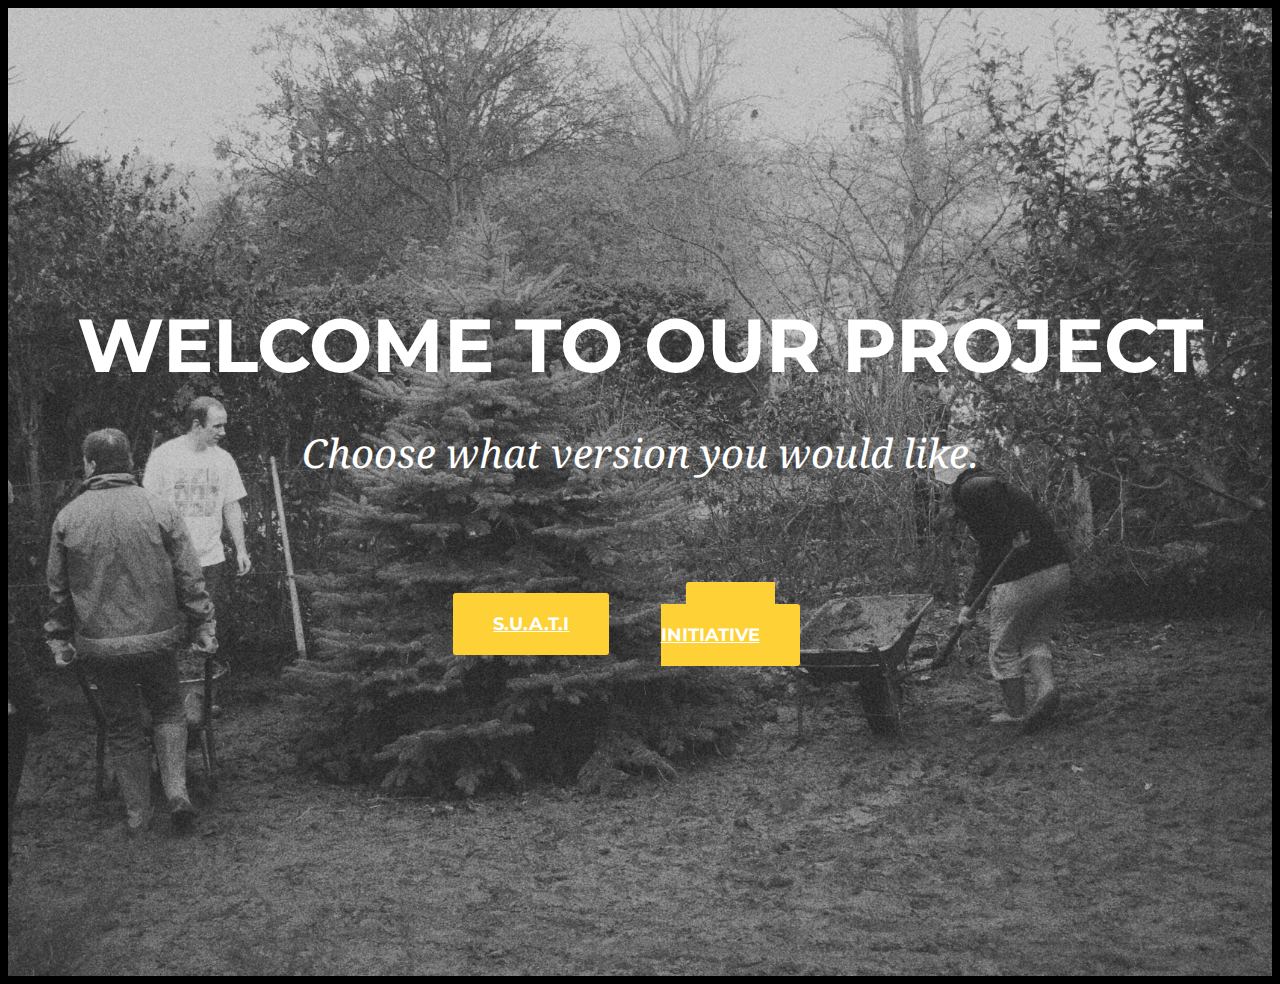
==== unika-html copy 4/splash/buttons.html @ d2362b7f "Add files via upload" ====
<!doctype html>
<html lang="en">

  <head>

    <meta charset="utf-8">
    <meta name="viewport" content="width=device-width, initial-scale=1, shrink-to-fit=no">
    <meta name="description" content="">
    <meta name="author" content="">

    <title>Splash page</title>

    <!-- Bootstrap core CSS -->
    <link href="vendor/bootstrap/css/bootstrap.min.css" rel="stylesheet">

    <!-- Custom fonts for this template -->
    <link href="vendor/font-awesome/css/font-awesome.min.css" rel="stylesheet" type="text/css">
    <link href="https://fonts.googleapis.com/css?family=Montserrat:400,700" rel="stylesheet" type="text/css">
    <link href='https://fonts.googleapis.com/css?family=Kaushan+Script' rel='stylesheet' type='text/css'>
    <link href='https://fonts.googleapis.com/css?family=Droid+Serif:400,700,400italic,700italic' rel='stylesheet' type='text/css'>
    <link href='https://fonts.googleapis.com/css?family=Roboto+Slab:400,100,300,700' rel='stylesheet' type='text/css'>

    <!-- Custom styles for this template -->
    <link href="css/agency.min.css" rel="stylesheet">
    <link href="css/new.css" rel="stylesheet">
  </head>
<!-- Header -->
<body>
  <header class="masthead">
    <div class="container">
      <div class="intro-text">
        <div class="intro-heading">Welcome To Our Project</div>
        <div class="intro-lead-in">Choose what version you would like.</div>
        <table>
           <tr>
              <th><a href="../unika-html/index.html" class="btn btn-xl">S.U.A.T.I</a></th>
              <th></th>
              <th></th>
              <th></th>
              <th></th>
              <th></th>
              <th ><a href="https://cheunj19.github.io/Take2/" class="btn btn-xl" id="space">Take Initiative</a></th>
           </tr>
        </table>
      </div>
    </div>
  </header>
</body>
---- unika-html copy 4/splash/css/agency.min.css ----
/*!
 * Start Bootstrap - Agency v4.0.0-alpha (http://startbootstrap.com/template-overviews/agency)
 * Copyright 2013-2017 Start Bootstrap
 * Licensed under MIT (https://github.com/BlackrockDigital/startbootstrap-agency/blob/master/LICENSE)
 */body{overflow-x:hidden;font-family:'Roboto Slab','Helvetica Neue',Helvetica,Arial,sans-serif}p{line-height:1.75}a{color:#fed136}a.active,a:active,a:focus,a:hover{color:#fec503}h1,h2,h3,h4,h5,h6{font-weight:700;font-family:Montserrat,'Helvetica Neue',Helvetica,Arial,sans-serif;text-transform:uppercase}section{padding:100px 0}section h2.section-heading{font-size:40px;margin-top:0;margin-bottom:15px}section h3.section-subheading{font-size:16px;font-weight:400;font-style:italic;margin-bottom:75px;text-transform:none;font-family:'Droid Serif','Helvetica Neue',Helvetica,Arial,sans-serif}@media (min-width:768px){section{padding:150px 0}}::-moz-selection{background:#fed136;text-shadow:none}::selection{background:#fed136;text-shadow:none}img::selection{background:0 0}img::-moz-selection{background:0 0}body{-webkit-tap-highlight-color:#fed136}#mainNav{background-color:#222}#mainNav .navbar-toggler{font-size:12px;right:0;padding:13px;text-transform:uppercase;color:#fff;border:0;background-color:#fed136;font-family:Montserrat,'Helvetica Neue',Helvetica,Arial,sans-serif;text-transform:uppercase}#mainNav .navbar-brand{color:#fed136;font-family:'Kaushan Script','Helvetica Neue',Helvetica,Arial,cursive}#mainNav .navbar-brand.active,#mainNav .navbar-brand:active,#mainNav .navbar-brand:focus,#mainNav .navbar-brand:hover{color:#fec503}#mainNav .navbar-nav .nav-item .nav-link{font-size:90%;font-weight:400;padding:.75em 0;letter-spacing:1px;color:#fff;font-family:Montserrat,'Helvetica Neue',Helvetica,Arial,sans-serif;text-transform:uppercase}#mainNav .navbar-nav .nav-item .nav-link.active,#mainNav .navbar-nav .nav-item .nav-link:hover{color:#fed136}@media (min-width:992px){#mainNav{padding-top:25px;padding-bottom:25px;-webkit-transition:padding-top .3s,padding-bottom .3s;-moz-transition:padding-top .3s,padding-bottom .3s;transition:padding-top .3s,padding-bottom .3s;border:none;background-color:transparent}#mainNav .navbar-brand{font-size:1.75em;-webkit-transition:all .3s;-moz-transition:all .3s;transition:all .3s}#mainNav .navbar-nav .nav-item .nav-link{padding:1.1em 1em!important}#mainNav.navbar-shrink{padding-top:0;padding-bottom:0;background-color:#222}#mainNav.navbar-shrink .navbar-brand{font-size:1.25em;padding:12px 0}}header.masthead{text-align:center;color:#fff;background-image:url(../img/header-bg.jpg);background-repeat:no-repeat;background-attachment:scroll;background-position:center center;-webkit-background-size:cover;-moz-background-size:cover;-o-background-size:cover;background-size:cover}header.masthead .intro-text{padding-top:150px;padding-bottom:100px}header.masthead .intro-text .intro-lead-in{font-size:22px;font-style:italic;line-height:22px;margin-bottom:25px;font-family:'Droid Serif','Helvetica Neue',Helvetica,Arial,sans-serif}header.masthead .intro-text .intro-heading{font-size:50px;font-weight:700;line-height:50px;margin-bottom:25px;font-family:Montserrat,'Helvetica Neue',Helvetica,Arial,sans-serif;text-transform:uppercase}@media (min-width:768px){header.masthead .intro-text{padding-top:300px;padding-bottom:200px}header.masthead .intro-text .intro-lead-in{font-size:40px;font-style:italic;line-height:40px;margin-bottom:25px;font-family:'Droid Serif','Helvetica Neue',Helvetica,Arial,sans-serif}header.masthead .intro-text .intro-heading{font-size:75px;font-weight:700;line-height:75px;margin-bottom:50px;font-family:Montserrat,'Helvetica Neue',Helvetica,Arial,sans-serif;text-transform:uppercase}}.service-heading{margin:15px 0;text-transform:none}#portfolio .portfolio-item{right:0;margin:0 0 15px}#portfolio .portfolio-item .portfolio-link{position:relative;display:block;max-width:400px;margin:0 auto;cursor:pointer}#portfolio .portfolio-item .portfolio-link .portfolio-hover{position:absolute;width:100%;height:100%;-webkit-transition:all ease .5s;-moz-transition:all ease .5s;transition:all ease .5s;opacity:0;background:rgba(254,209,54,.9)}#portfolio .portfolio-item .portfolio-link .portfolio-hover:hover{opacity:1}#portfolio .portfolio-item .portfolio-link .portfolio-hover .portfolio-hover-content{font-size:20px;position:absolute;top:50%;width:100%;height:20px;margin-top:-12px;text-align:center;color:#fff}#portfolio .portfolio-item .portfolio-link .portfolio-hover .portfolio-hover-content i{margin-top:-12px}#portfolio .portfolio-item .portfolio-link .portfolio-hover .portfolio-hover-content h3,#portfolio .portfolio-item .portfolio-link .portfolio-hover .portfolio-hover-content h4{margin:0}#portfolio .portfolio-item .portfolio-caption{max-width:400px;margin:0 auto;padding:25px;text-align:center;background-color:#fff}#portfolio .portfolio-item .portfolio-caption h4{margin:0;text-transform:none}#portfolio .portfolio-item .portfolio-caption p{font-size:16px;font-style:italic;margin:0;font-family:'Droid Serif','Helvetica Neue',Helvetica,Arial,sans-serif}#portfolio *{z-index:2}@media (min-width:767px){#portfolio .portfolio-item{margin:0 0 30px}}.portfolio-modal .modal-dialog{max-width:none;height:100%;margin:0}.portfolio-modal .modal-content{min-height:100%;padding:100px 0;text-align:center;border:none;border-radius:0;background-clip:border-box;-webkit-box-shadow:none;box-shadow:none}.portfolio-modal .modal-content h2{font-size:3em;margin-bottom:15px}.portfolio-modal .modal-content p{margin-bottom:30px}.portfolio-modal .modal-content p.item-intro{font-size:16px;font-style:italic;margin:20px 0 30px;font-family:'Droid Serif','Helvetica Neue',Helvetica,Arial,sans-serif}.portfolio-modal .modal-content ul.list-inline{margin-top:0;margin-bottom:30px}.portfolio-modal .modal-content img{margin-bottom:30px}.portfolio-modal .modal-content button{cursor:pointer}.portfolio-modal .close-modal{position:absolute;top:25px;right:25px;width:75px;height:75px;cursor:pointer;background-color:transparent}.portfolio-modal .close-modal:hover{opacity:.3}.portfolio-modal .close-modal .lr{z-index:1051;width:1px;height:75px;margin-left:35px;-webkit-transform:rotate(45deg);-ms-transform:rotate(45deg);transform:rotate(45deg);background-color:#222}.portfolio-modal .close-modal .lr .rl{z-index:1052;width:1px;height:75px;-webkit-transform:rotate(90deg);-ms-transform:rotate(90deg);transform:rotate(90deg);background-color:#222}.portfolio-modal .modal-backdrop{display:none;opacity:0}.timeline{position:relative;padding:0;list-style:none}.timeline:before{position:absolute;top:0;bottom:0;left:40px;width:2px;margin-left:-1.5px;content:'';background-color:#f1f1f1}.timeline>li{position:relative;min-height:50px;margin-bottom:50px}.timeline>li:after,.timeline>li:before{display:table;content:' '}.timeline>li:after{clear:both}.timeline>li .timeline-panel{position:relative;float:right;width:100%;padding:0 20px 0 100px;text-align:left}.timeline>li .timeline-panel:before{right:auto;left:-15px;border-right-width:15px;border-left-width:0}.timeline>li .timeline-panel:after{right:auto;left:-14px;border-right-width:14px;border-left-width:0}.timeline>li .timeline-image{position:absolute;z-index:100;left:0;width:80px;height:80px;margin-left:0;text-align:center;color:#fff;border:7px solid #f1f1f1;border-radius:100%;background-color:#fed136}.timeline>li .timeline-image h4{font-size:10px;line-height:14px;margin-top:12px}.timeline>li.timeline-inverted>.timeline-panel{float:right;padding:0 20px 0 100px;text-align:left}.timeline>li.timeline-inverted>.timeline-panel:before{right:auto;left:-15px;border-right-width:15px;border-left-width:0}.timeline>li.timeline-inverted>.timeline-panel:after{right:auto;left:-14px;border-right-width:14px;border-left-width:0}.timeline>li:last-child{margin-bottom:0}.timeline .timeline-heading h4{margin-top:0;color:inherit}.timeline .timeline-heading h4.subheading{text-transform:none}.timeline .timeline-body>p,.timeline .timeline-body>ul{margin-bottom:0}@media (min-width:768px){.timeline:before{left:50%}.timeline>li{min-height:100px;margin-bottom:100px}.timeline>li .timeline-panel{float:left;width:41%;padding:0 20px 20px 30px;text-align:right}.timeline>li .timeline-image{left:50%;width:100px;height:100px;margin-left:-50px}.timeline>li .timeline-image h4{font-size:13px;line-height:18px;margin-top:16px}.timeline>li.timeline-inverted>.timeline-panel{float:right;padding:0 30px 20px 20px;text-align:left}}@media (min-width:992px){.timeline>li{min-height:150px}.timeline>li .timeline-panel{padding:0 20px 20px}.timeline>li .timeline-image{width:150px;height:150px;margin-left:-75px}.timeline>li .timeline-image h4{font-size:18px;line-height:26px;margin-top:30px}.timeline>li.timeline-inverted>.timeline-panel{padding:0 20px 20px}}@media (min-width:1200px){.timeline>li{min-height:170px}.timeline>li .timeline-panel{padding:0 20px 20px 100px}.timeline>li .timeline-image{width:170px;height:170px;margin-left:-85px}.timeline>li .timeline-image h4{margin-top:40px}.timeline>li.timeline-inverted>.timeline-panel{padding:0 100px 20px 20px}}.team-member{margin-bottom:50px;text-align:center}.team-member img{width:225px;height:225px;border:7px solid #fff}.team-member h4{margin-top:25px;margin-bottom:0;text-transform:none}.team-member p{margin-top:0}section#contact{background-color:#222;background-image:url(../img/map-image.png);background-repeat:no-repeat;background-position:center}section#contact .section-heading{color:#fff}section#contact .form-group{margin-bottom:25px}section#contact .form-group input,section#contact .form-group textarea{padding:20px}section#contact .form-group input.form-control{height:auto}section#contact .form-group textarea.form-control{height:236px}section#contact .form-control:focus{border-color:#fed136;box-shadow:none}section#contact ::-webkit-input-placeholder{font-weight:700;color:#eee;font-family:Montserrat,'Helvetica Neue',Helvetica,Arial,sans-serif;text-transform:uppercase}section#contact :-moz-placeholder{font-weight:700;color:#eee;font-family:Montserrat,'Helvetica Neue',Helvetica,Arial,sans-serif;text-transform:uppercase}section#contact ::-moz-placeholder{font-weight:700;color:#eee;font-family:Montserrat,'Helvetica Neue',Helvetica,Arial,sans-serif;text-transform:uppercase}section#contact :-ms-input-placeholder{font-weight:700;color:#eee;font-family:Montserrat,'Helvetica Neue',Helvetica,Arial,sans-serif;text-transform:uppercase}section#contact .text-danger{color:#e74c3c}footer{padding:25px 0;text-align:center}footer span.copyright{font-size:90%;line-height:40px;text-transform:none;font-family:Montserrat,'Helvetica Neue',Helvetica,Arial,sans-serif;text-transform:uppercase}footer ul.quicklinks{font-size:90%;line-height:40px;margin-bottom:0;text-transform:none;font-family:Montserrat,'Helvetica Neue',Helvetica,Arial,sans-serif;text-transform:uppercase}ul.social-buttons{margin-bottom:0}ul.social-buttons li a{font-size:20px;line-height:40px;display:block;width:40px;height:40px;-webkit-transition:all .3s;-moz-transition:all .3s;transition:all .3s;color:#fff;border-radius:100%;outline:0;background-color:#222}ul.social-buttons li a:active,ul.social-buttons li a:focus,ul.social-buttons li a:hover{background-color:#fed136}.text-primary{color:#fed136!important}.btn-primary{font-weight:700;color:#fff;border-color:#fed136;background-color:#fed136;font-family:Montserrat,'Helvetica Neue',Helvetica,Arial,sans-serif;text-transform:uppercase}.btn-primary.focus,.btn-primary:focus{color:#fff;border-color:#b48b01;background-color:#fec503}.btn-primary:hover{color:#fff;border-color:#f6bf01;background-color:#fec503}.btn-primary.active,.btn-primary:active,.open>.btn-primary.dropdown-toggle{color:#fff;border-color:#f6bf01;background-color:#fec503}.btn-primary.active.focus,.btn-primary.active:focus,.btn-primary.active:hover,.btn-primary:active.focus,.btn-primary:active:focus,.btn-primary:active:hover,.open>.btn-primary.dropdown-toggle.focus,.open>.btn-primary.dropdown-toggle:focus,.open>.btn-primary.dropdown-toggle:hover{color:#fff;border-color:#b48b01;background-color:#dcab01}.btn-primary.active,.btn-primary:active,.open>.btn-primary.dropdown-toggle{background-image:none}.btn-primary.disabled.focus,.btn-primary.disabled:focus,.btn-primary.disabled:hover,.btn-primary[disabled].focus,.btn-primary[disabled]:focus,.btn-primary[disabled]:hover,fieldset[disabled] .btn-primary.focus,fieldset[disabled] .btn-primary:focus,fieldset[disabled] .btn-primary:hover{border-color:#fed136;background-color:#fed136}.btn-primary .badge{color:#fed136;background-color:#fff}.btn-xl{font-size:18px;font-weight:700;padding:20px 40px;border-radius:3px;color:#fff;border-color:#fed136;background-color:#fed136;font-family:Montserrat,'Helvetica Neue',Helvetica,Arial,sans-serif;text-transform:uppercase}.btn-xl.focus,.btn-xl:focus{color:#fff;border-color:#b48b01;background-color:#fec503}.btn-xl:hover{color:#fff;border-color:#f6bf01;background-color:#fec503}.btn-xl.active,.btn-xl:active,.open>.btn-xl.dropdown-toggle{color:#fff;border-color:#f6bf01;background-color:#fec503}.btn-xl.active.focus,.btn-xl.active:focus,.btn-xl.active:hover,.btn-xl:active.focus,.btn-xl:active:focus,.btn-xl:active:hover,.open>.btn-xl.dropdown-toggle.focus,.open>.btn-xl.dropdown-toggle:focus,.open>.btn-xl.dropdown-toggle:hover{color:#fff;border-color:#b48b01;background-color:#dcab01}.btn-xl.active,.btn-xl:active,.open>.btn-xl.dropdown-toggle{background-image:none}.btn-xl.disabled.focus,.btn-xl.disabled:focus,.btn-xl.disabled:hover,.btn-xl[disabled].focus,.btn-xl[disabled]:focus,.btn-xl[disabled]:hover,fieldset[disabled] .btn-xl.focus,fieldset[disabled] .btn-xl:focus,fieldset[disabled] .btn-xl:hover{border-color:#fed136;background-color:#fed136}.btn-xl .badge{color:#fed136;background-color:#fff}
---- unika-html copy 4/splash/css/new.css ----
table{
   margin:10% 35%;
 }
 body{
   background-color: black;
 }
#space{
  padding-left:%;
}
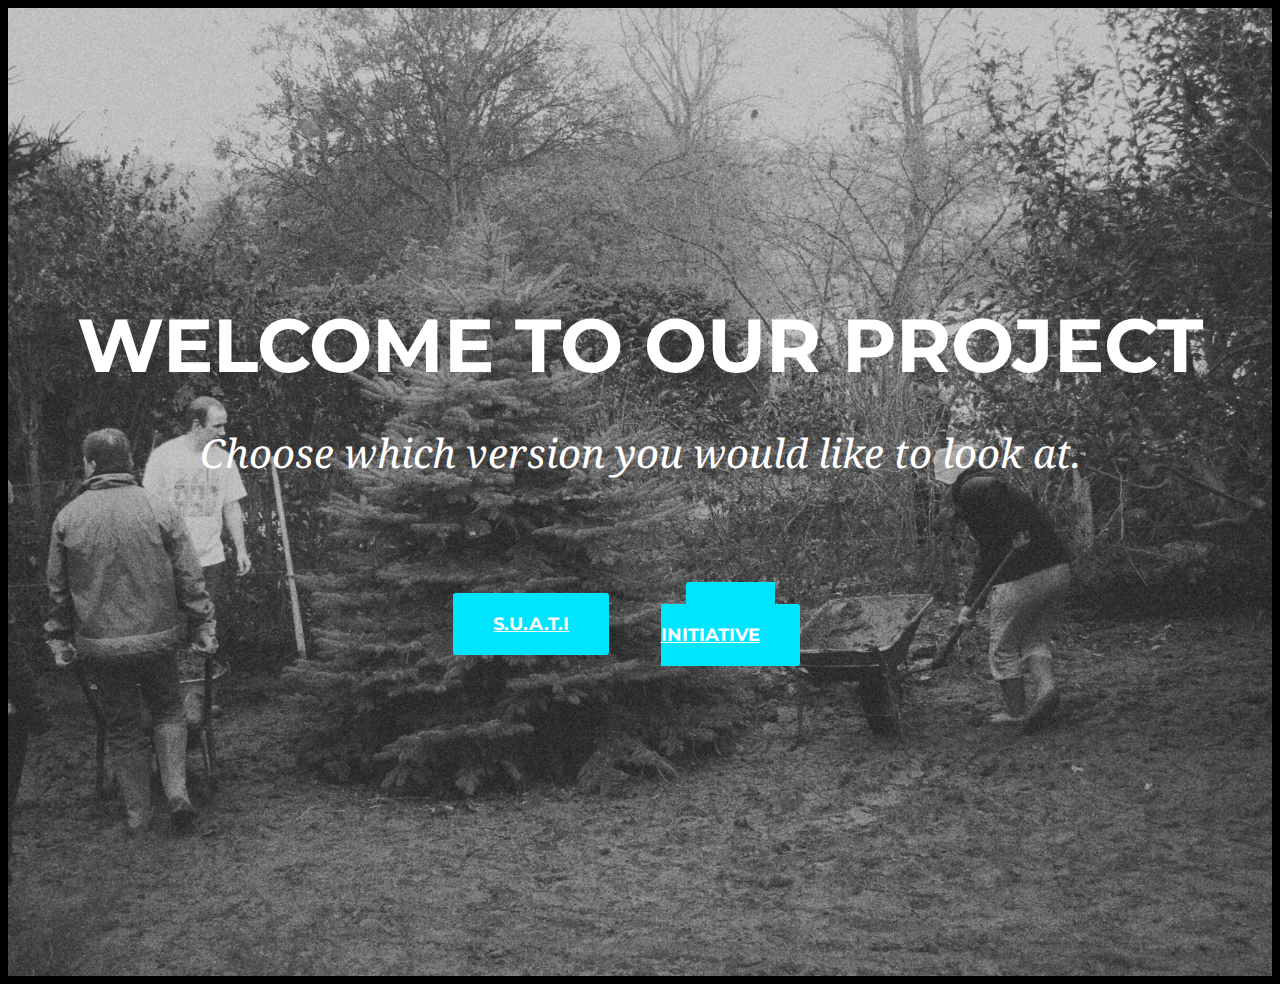
==== commit a9f16b86: "Update buttons.html" ====
--- a/unika-html copy 4/splash/buttons.html
+++ b/unika-html copy 4/splash/buttons.html
@@ -30,7 +30,7 @@
     <div class="container">
       <div class="intro-text">
         <div class="intro-heading">Welcome To Our Project</div>
-        <div class="intro-lead-in">Choose what version you would like.</div>
+        <div class="intro-lead-in">Choose which version you would like to look at.</div>
         <table>
            <tr>
               <th><a href="../unika-html/index.html" class="btn btn-xl">S.U.A.T.I</a></th>
--- a/unika-html copy 4/splash/css/agency.min.css
+++ b/unika-html copy 4/splash/css/agency.min.css
@@ -2,4 +2,4 @@
  * Start Bootstrap - Agency v4.0.0-alpha (http://startbootstrap.com/template-overviews/agency)
  * Copyright 2013-2017 Start Bootstrap
  * Licensed under MIT (https://github.com/BlackrockDigital/startbootstrap-agency/blob/master/LICENSE)
- */body{overflow-x:hidden;font-family:'Roboto Slab','Helvetica Neue',Helvetica,Arial,sans-serif}p{line-height:1.75}a{color:#fed136}a.active,a:active,a:focus,a:hover{color:#fec503}h1,h2,h3,h4,h5,h6{font-weight:700;font-family:Montserrat,'Helvetica Neue',Helvetica,Arial,sans-serif;text-transform:uppercase}section{padding:100px 0}section h2.section-heading{font-size:40px;margin-top:0;margin-bottom:15px}section h3.section-subheading{font-size:16px;font-weight:400;font-style:italic;margin-bottom:75px;text-transform:none;font-family:'Droid Serif','Helvetica Neue',Helvetica,Arial,sans-serif}@media (min-width:768px){section{padding:150px 0}}::-moz-selection{background:#fed136;text-shadow:none}::selection{background:#fed136;text-shadow:none}img::selection{background:0 0}img::-moz-selection{background:0 0}body{-webkit-tap-highlight-color:#fed136}#mainNav{background-color:#222}#mainNav .navbar-toggler{font-size:12px;right:0;padding:13px;text-transform:uppercase;color:#fff;border:0;background-color:#fed136;font-family:Montserrat,'Helvetica Neue',Helvetica,Arial,sans-serif;text-transform:uppercase}#mainNav .navbar-brand{color:#fed136;font-family:'Kaushan Script','Helvetica Neue',Helvetica,Arial,cursive}#mainNav .navbar-brand.active,#mainNav .navbar-brand:active,#mainNav .navbar-brand:focus,#mainNav .navbar-brand:hover{color:#fec503}#mainNav .navbar-nav .nav-item .nav-link{font-size:90%;font-weight:400;padding:.75em 0;letter-spacing:1px;color:#fff;font-family:Montserrat,'Helvetica Neue',Helvetica,Arial,sans-serif;text-transform:uppercase}#mainNav .navbar-nav .nav-item .nav-link.active,#mainNav .navbar-nav .nav-item .nav-link:hover{color:#fed136}@media (min-width:992px){#mainNav{padding-top:25px;padding-bottom:25px;-webkit-transition:padding-top .3s,padding-bottom .3s;-moz-transition:padding-top .3s,padding-bottom .3s;transition:padding-top .3s,padding-bottom .3s;border:none;background-color:transparent}#mainNav .navbar-brand{font-size:1.75em;-webkit-transition:all .3s;-moz-transition:all .3s;transition:all .3s}#mainNav .navbar-nav .nav-item .nav-link{padding:1.1em 1em!important}#mainNav.navbar-shrink{padding-top:0;padding-bottom:0;background-color:#222}#mainNav.navbar-shrink .navbar-brand{font-size:1.25em;padding:12px 0}}header.masthead{text-align:center;color:#fff;background-image:url(../img/header-bg.jpg);background-repeat:no-repeat;background-attachment:scroll;background-position:center center;-webkit-background-size:cover;-moz-background-size:cover;-o-background-size:cover;background-size:cover}header.masthead .intro-text{padding-top:150px;padding-bottom:100px}header.masthead .intro-text .intro-lead-in{font-size:22px;font-style:italic;line-height:22px;margin-bottom:25px;font-family:'Droid Serif','Helvetica Neue',Helvetica,Arial,sans-serif}header.masthead .intro-text .intro-heading{font-size:50px;font-weight:700;line-height:50px;margin-bottom:25px;font-family:Montserrat,'Helvetica Neue',Helvetica,Arial,sans-serif;text-transform:uppercase}@media (min-width:768px){header.masthead .intro-text{padding-top:300px;padding-bottom:200px}header.masthead .intro-text .intro-lead-in{font-size:40px;font-style:italic;line-height:40px;margin-bottom:25px;font-family:'Droid Serif','Helvetica Neue',Helvetica,Arial,sans-serif}header.masthead .intro-text .intro-heading{font-size:75px;font-weight:700;line-height:75px;margin-bottom:50px;font-family:Montserrat,'Helvetica Neue',Helvetica,Arial,sans-serif;text-transform:uppercase}}.service-heading{margin:15px 0;text-transform:none}#portfolio .portfolio-item{right:0;margin:0 0 15px}#portfolio .portfolio-item .portfolio-link{position:relative;display:block;max-width:400px;margin:0 auto;cursor:pointer}#portfolio .portfolio-item .portfolio-link .portfolio-hover{position:absolute;width:100%;height:100%;-webkit-transition:all ease .5s;-moz-transition:all ease .5s;transition:all ease .5s;opacity:0;background:rgba(254,209,54,.9)}#portfolio .portfolio-item .portfolio-link .portfolio-hover:hover{opacity:1}#portfolio .portfolio-item .portfolio-link .portfolio-hover .portfolio-hover-content{font-size:20px;position:absolute;top:50%;width:100%;height:20px;margin-top:-12px;text-align:center;color:#fff}#portfolio .portfolio-item .portfolio-link .portfolio-hover .portfolio-hover-content i{margin-top:-12px}#portfolio .portfolio-item .portfolio-link .portfolio-hover .portfolio-hover-content h3,#portfolio .portfolio-item .portfolio-link .portfolio-hover .portfolio-hover-content h4{margin:0}#portfolio .portfolio-item .portfolio-caption{max-width:400px;margin:0 auto;padding:25px;text-align:center;background-color:#fff}#portfolio .portfolio-item .portfolio-caption h4{margin:0;text-transform:none}#portfolio .portfolio-item .portfolio-caption p{font-size:16px;font-style:italic;margin:0;font-family:'Droid Serif','Helvetica Neue',Helvetica,Arial,sans-serif}#portfolio *{z-index:2}@media (min-width:767px){#portfolio .portfolio-item{margin:0 0 30px}}.portfolio-modal .modal-dialog{max-width:none;height:100%;margin:0}.portfolio-modal .modal-content{min-height:100%;padding:100px 0;text-align:center;border:none;border-radius:0;background-clip:border-box;-webkit-box-shadow:none;box-shadow:none}.portfolio-modal .modal-content h2{font-size:3em;margin-bottom:15px}.portfolio-modal .modal-content p{margin-bottom:30px}.portfolio-modal .modal-content p.item-intro{font-size:16px;font-style:italic;margin:20px 0 30px;font-family:'Droid Serif','Helvetica Neue',Helvetica,Arial,sans-serif}.portfolio-modal .modal-content ul.list-inline{margin-top:0;margin-bottom:30px}.portfolio-modal .modal-content img{margin-bottom:30px}.portfolio-modal .modal-content button{cursor:pointer}.portfolio-modal .close-modal{position:absolute;top:25px;right:25px;width:75px;height:75px;cursor:pointer;background-color:transparent}.portfolio-modal .close-modal:hover{opacity:.3}.portfolio-modal .close-modal .lr{z-index:1051;width:1px;height:75px;margin-left:35px;-webkit-transform:rotate(45deg);-ms-transform:rotate(45deg);transform:rotate(45deg);background-color:#222}.portfolio-modal .close-modal .lr .rl{z-index:1052;width:1px;height:75px;-webkit-transform:rotate(90deg);-ms-transform:rotate(90deg);transform:rotate(90deg);background-color:#222}.portfolio-modal .modal-backdrop{display:none;opacity:0}.timeline{position:relative;padding:0;list-style:none}.timeline:before{position:absolute;top:0;bottom:0;left:40px;width:2px;margin-left:-1.5px;content:'';background-color:#f1f1f1}.timeline>li{position:relative;min-height:50px;margin-bottom:50px}.timeline>li:after,.timeline>li:before{display:table;content:' '}.timeline>li:after{clear:both}.timeline>li .timeline-panel{position:relative;float:right;width:100%;padding:0 20px 0 100px;text-align:left}.timeline>li .timeline-panel:before{right:auto;left:-15px;border-right-width:15px;border-left-width:0}.timeline>li .timeline-panel:after{right:auto;left:-14px;border-right-width:14px;border-left-width:0}.timeline>li .timeline-image{position:absolute;z-index:100;left:0;width:80px;height:80px;margin-left:0;text-align:center;color:#fff;border:7px solid #f1f1f1;border-radius:100%;background-color:#fed136}.timeline>li .timeline-image h4{font-size:10px;line-height:14px;margin-top:12px}.timeline>li.timeline-inverted>.timeline-panel{float:right;padding:0 20px 0 100px;text-align:left}.timeline>li.timeline-inverted>.timeline-panel:before{right:auto;left:-15px;border-right-width:15px;border-left-width:0}.timeline>li.timeline-inverted>.timeline-panel:after{right:auto;left:-14px;border-right-width:14px;border-left-width:0}.timeline>li:last-child{margin-bottom:0}.timeline .timeline-heading h4{margin-top:0;color:inherit}.timeline .timeline-heading h4.subheading{text-transform:none}.timeline .timeline-body>p,.timeline .timeline-body>ul{margin-bottom:0}@media (min-width:768px){.timeline:before{left:50%}.timeline>li{min-height:100px;margin-bottom:100px}.timeline>li .timeline-panel{float:left;width:41%;padding:0 20px 20px 30px;text-align:right}.timeline>li .timeline-image{left:50%;width:100px;height:100px;margin-left:-50px}.timeline>li .timeline-image h4{font-size:13px;line-height:18px;margin-top:16px}.timeline>li.timeline-inverted>.timeline-panel{float:right;padding:0 30px 20px 20px;text-align:left}}@media (min-width:992px){.timeline>li{min-height:150px}.timeline>li .timeline-panel{padding:0 20px 20px}.timeline>li .timeline-image{width:150px;height:150px;margin-left:-75px}.timeline>li .timeline-image h4{font-size:18px;line-height:26px;margin-top:30px}.timeline>li.timeline-inverted>.timeline-panel{padding:0 20px 20px}}@media (min-width:1200px){.timeline>li{min-height:170px}.timeline>li .timeline-panel{padding:0 20px 20px 100px}.timeline>li .timeline-image{width:170px;height:170px;margin-left:-85px}.timeline>li .timeline-image h4{margin-top:40px}.timeline>li.timeline-inverted>.timeline-panel{padding:0 100px 20px 20px}}.team-member{margin-bottom:50px;text-align:center}.team-member img{width:225px;height:225px;border:7px solid #fff}.team-member h4{margin-top:25px;margin-bottom:0;text-transform:none}.team-member p{margin-top:0}section#contact{background-color:#222;background-image:url(../img/map-image.png);background-repeat:no-repeat;background-position:center}section#contact .section-heading{color:#fff}section#contact .form-group{margin-bottom:25px}section#contact .form-group input,section#contact .form-group textarea{padding:20px}section#contact .form-group input.form-control{height:auto}section#contact .form-group textarea.form-control{height:236px}section#contact .form-control:focus{border-color:#fed136;box-shadow:none}section#contact ::-webkit-input-placeholder{font-weight:700;color:#eee;font-family:Montserrat,'Helvetica Neue',Helvetica,Arial,sans-serif;text-transform:uppercase}section#contact :-moz-placeholder{font-weight:700;color:#eee;font-family:Montserrat,'Helvetica Neue',Helvetica,Arial,sans-serif;text-transform:uppercase}section#contact ::-moz-placeholder{font-weight:700;color:#eee;font-family:Montserrat,'Helvetica Neue',Helvetica,Arial,sans-serif;text-transform:uppercase}section#contact :-ms-input-placeholder{font-weight:700;color:#eee;font-family:Montserrat,'Helvetica Neue',Helvetica,Arial,sans-serif;text-transform:uppercase}section#contact .text-danger{color:#e74c3c}footer{padding:25px 0;text-align:center}footer span.copyright{font-size:90%;line-height:40px;text-transform:none;font-family:Montserrat,'Helvetica Neue',Helvetica,Arial,sans-serif;text-transform:uppercase}footer ul.quicklinks{font-size:90%;line-height:40px;margin-bottom:0;text-transform:none;font-family:Montserrat,'Helvetica Neue',Helvetica,Arial,sans-serif;text-transform:uppercase}ul.social-buttons{margin-bottom:0}ul.social-buttons li a{font-size:20px;line-height:40px;display:block;width:40px;height:40px;-webkit-transition:all .3s;-moz-transition:all .3s;transition:all .3s;color:#fff;border-radius:100%;outline:0;background-color:#222}ul.social-buttons li a:active,ul.social-buttons li a:focus,ul.social-buttons li a:hover{background-color:#fed136}.text-primary{color:#fed136!important}.btn-primary{font-weight:700;color:#fff;border-color:#fed136;background-color:#fed136;font-family:Montserrat,'Helvetica Neue',Helvetica,Arial,sans-serif;text-transform:uppercase}.btn-primary.focus,.btn-primary:focus{color:#fff;border-color:#b48b01;background-color:#fec503}.btn-primary:hover{color:#fff;border-color:#f6bf01;background-color:#fec503}.btn-primary.active,.btn-primary:active,.open>.btn-primary.dropdown-toggle{color:#fff;border-color:#f6bf01;background-color:#fec503}.btn-primary.active.focus,.btn-primary.active:focus,.btn-primary.active:hover,.btn-primary:active.focus,.btn-primary:active:focus,.btn-primary:active:hover,.open>.btn-primary.dropdown-toggle.focus,.open>.btn-primary.dropdown-toggle:focus,.open>.btn-primary.dropdown-toggle:hover{color:#fff;border-color:#b48b01;background-color:#dcab01}.btn-primary.active,.btn-primary:active,.open>.btn-primary.dropdown-toggle{background-image:none}.btn-primary.disabled.focus,.btn-primary.disabled:focus,.btn-primary.disabled:hover,.btn-primary[disabled].focus,.btn-primary[disabled]:focus,.btn-primary[disabled]:hover,fieldset[disabled] .btn-primary.focus,fieldset[disabled] .btn-primary:focus,fieldset[disabled] .btn-primary:hover{border-color:#fed136;background-color:#fed136}.btn-primary .badge{color:#fed136;background-color:#fff}.btn-xl{font-size:18px;font-weight:700;padding:20px 40px;border-radius:3px;color:#fff;border-color:#fed136;background-color:#fed136;font-family:Montserrat,'Helvetica Neue',Helvetica,Arial,sans-serif;text-transform:uppercase}.btn-xl.focus,.btn-xl:focus{color:#fff;border-color:#b48b01;background-color:#fec503}.btn-xl:hover{color:#fff;border-color:#f6bf01;background-color:#fec503}.btn-xl.active,.btn-xl:active,.open>.btn-xl.dropdown-toggle{color:#fff;border-color:#f6bf01;background-color:#fec503}.btn-xl.active.focus,.btn-xl.active:focus,.btn-xl.active:hover,.btn-xl:active.focus,.btn-xl:active:focus,.btn-xl:active:hover,.open>.btn-xl.dropdown-toggle.focus,.open>.btn-xl.dropdown-toggle:focus,.open>.btn-xl.dropdown-toggle:hover{color:#fff;border-color:#b48b01;background-color:#dcab01}.btn-xl.active,.btn-xl:active,.open>.btn-xl.dropdown-toggle{background-image:none}.btn-xl.disabled.focus,.btn-xl.disabled:focus,.btn-xl.disabled:hover,.btn-xl[disabled].focus,.btn-xl[disabled]:focus,.btn-xl[disabled]:hover,fieldset[disabled] .btn-xl.focus,fieldset[disabled] .btn-xl:focus,fieldset[disabled] .btn-xl:hover{border-color:#fed136;background-color:#fed136}.btn-xl .badge{color:#fed136;background-color:#fff}+ */body{overflow-x:hidden;font-family:'Roboto Slab','Helvetica Neue',Helvetica,Arial,sans-serif}p{line-height:1.75}a{color:#fed136}a.active,a:active,a:focus,a:hover{color:#fec503}h1,h2,h3,h4,h5,h6{font-weight:700;font-family:Montserrat,'Helvetica Neue',Helvetica,Arial,sans-serif;text-transform:uppercase}section{padding:100px 0}section h2.section-heading{font-size:40px;margin-top:0;margin-bottom:15px}section h3.section-subheading{font-size:16px;font-weight:400;font-style:italic;margin-bottom:75px;text-transform:none;font-family:'Droid Serif','Helvetica Neue',Helvetica,Arial,sans-serif}@media (min-width:768px){section{padding:150px 0}}::-moz-selection{background:#fed136;text-shadow:none}::selection{background:#fed136;text-shadow:none}img::selection{background:0 0}img::-moz-selection{background:0 0}body{-webkit-tap-highlight-color:#fed136}#mainNav{background-color:#222}#mainNav .navbar-toggler{font-size:12px;right:0;padding:13px;text-transform:uppercase;color:#fff;border:0;background-color:#fed136;font-family:Montserrat,'Helvetica Neue',Helvetica,Arial,sans-serif;text-transform:uppercase}#mainNav .navbar-brand{color:#fed136;font-family:'Kaushan Script','Helvetica Neue',Helvetica,Arial,cursive}#mainNav .navbar-brand.active,#mainNav .navbar-brand:active,#mainNav .navbar-brand:focus,#mainNav .navbar-brand:hover{color:#fec503}#mainNav .navbar-nav .nav-item .nav-link{font-size:90%;font-weight:400;padding:.75em 0;letter-spacing:1px;color:#fff;font-family:Montserrat,'Helvetica Neue',Helvetica,Arial,sans-serif;text-transform:uppercase}#mainNav .navbar-nav .nav-item .nav-link.active,#mainNav .navbar-nav .nav-item .nav-link:hover{color:#fed136}@media (min-width:992px){#mainNav{padding-top:25px;padding-bottom:25px;-webkit-transition:padding-top .3s,padding-bottom .3s;-moz-transition:padding-top .3s,padding-bottom .3s;transition:padding-top .3s,padding-bottom .3s;border:none;background-color:transparent}#mainNav .navbar-brand{font-size:1.75em;-webkit-transition:all .3s;-moz-transition:all .3s;transition:all .3s}#mainNav .navbar-nav .nav-item .nav-link{padding:1.1em 1em!important}#mainNav.navbar-shrink{padding-top:0;padding-bottom:0;background-color:#222}#mainNav.navbar-shrink .navbar-brand{font-size:1.25em;padding:12px 0}}header.masthead{text-align:center;color:#fff;background-image:url(../img/header-bg.jpg);background-repeat:no-repeat;background-attachment:scroll;background-position:center center;-webkit-background-size:cover;-moz-background-size:cover;-o-background-size:cover;background-size:cover}header.masthead .intro-text{padding-top:150px;padding-bottom:100px}header.masthead .intro-text .intro-lead-in{font-size:22px;font-style:italic;line-height:22px;margin-bottom:25px;font-family:'Droid Serif','Helvetica Neue',Helvetica,Arial,sans-serif}header.masthead .intro-text .intro-heading{font-size:50px;font-weight:700;line-height:50px;margin-bottom:25px;font-family:Montserrat,'Helvetica Neue',Helvetica,Arial,sans-serif;text-transform:uppercase}@media (min-width:768px){header.masthead .intro-text{padding-top:300px;padding-bottom:200px}header.masthead .intro-text .intro-lead-in{font-size:40px;font-style:italic;line-height:40px;margin-bottom:25px;font-family:'Droid Serif','Helvetica Neue',Helvetica,Arial,sans-serif}header.masthead .intro-text .intro-heading{font-size:75px;font-weight:700;line-height:75px;margin-bottom:50px;font-family:Montserrat,'Helvetica Neue',Helvetica,Arial,sans-serif;text-transform:uppercase}}.service-heading{margin:15px 0;text-transform:none}#portfolio .portfolio-item{right:0;margin:0 0 15px}#portfolio .portfolio-item .portfolio-link{position:relative;display:block;max-width:400px;margin:0 auto;cursor:pointer}#portfolio .portfolio-item .portfolio-link .portfolio-hover{position:absolute;width:100%;height:100%;-webkit-transition:all ease .5s;-moz-transition:all ease .5s;transition:all ease .5s;opacity:0;background:rgba(254,209,54,.9)}#portfolio .portfolio-item .portfolio-link .portfolio-hover:hover{opacity:1}#portfolio .portfolio-item .portfolio-link .portfolio-hover .portfolio-hover-content{font-size:20px;position:absolute;top:50%;width:100%;height:20px;margin-top:-12px;text-align:center;color:#fff}#portfolio .portfolio-item .portfolio-link .portfolio-hover .portfolio-hover-content i{margin-top:-12px}#portfolio .portfolio-item .portfolio-link .portfolio-hover .portfolio-hover-content h3,#portfolio .portfolio-item .portfolio-link .portfolio-hover .portfolio-hover-content h4{margin:0}#portfolio .portfolio-item .portfolio-caption{max-width:400px;margin:0 auto;padding:25px;text-align:center;background-color:#fff}#portfolio .portfolio-item .portfolio-caption h4{margin:0;text-transform:none}#portfolio .portfolio-item .portfolio-caption p{font-size:16px;font-style:italic;margin:0;font-family:'Droid Serif','Helvetica Neue',Helvetica,Arial,sans-serif}#portfolio *{z-index:2}@media (min-width:767px){#portfolio .portfolio-item{margin:0 0 30px}}.portfolio-modal .modal-dialog{max-width:none;height:100%;margin:0}.portfolio-modal .modal-content{min-height:100%;padding:100px 0;text-align:center;border:none;border-radius:0;background-clip:border-box;-webkit-box-shadow:none;box-shadow:none}.portfolio-modal .modal-content h2{font-size:3em;margin-bottom:15px}.portfolio-modal .modal-content p{margin-bottom:30px}.portfolio-modal .modal-content p.item-intro{font-size:16px;font-style:italic;margin:20px 0 30px;font-family:'Droid Serif','Helvetica Neue',Helvetica,Arial,sans-serif}.portfolio-modal .modal-content ul.list-inline{margin-top:0;margin-bottom:30px}.portfolio-modal .modal-content img{margin-bottom:30px}.portfolio-modal .modal-content button{cursor:pointer}.portfolio-modal .close-modal{position:absolute;top:25px;right:25px;width:75px;height:75px;cursor:pointer;background-color:transparent}.portfolio-modal .close-modal:hover{opacity:.3}.portfolio-modal .close-modal .lr{z-index:1051;width:1px;height:75px;margin-left:35px;-webkit-transform:rotate(45deg);-ms-transform:rotate(45deg);transform:rotate(45deg);background-color:#222}.portfolio-modal .close-modal .lr .rl{z-index:1052;width:1px;height:75px;-webkit-transform:rotate(90deg);-ms-transform:rotate(90deg);transform:rotate(90deg);background-color:#222}.portfolio-modal .modal-backdrop{display:none;opacity:0}.timeline{position:relative;padding:0;list-style:none}.timeline:before{position:absolute;top:0;bottom:0;left:40px;width:2px;margin-left:-1.5px;content:'';background-color:#f1f1f1}.timeline>li{position:relative;min-height:50px;margin-bottom:50px}.timeline>li:after,.timeline>li:before{display:table;content:' '}.timeline>li:after{clear:both}.timeline>li .timeline-panel{position:relative;float:right;width:100%;padding:0 20px 0 100px;text-align:left}.timeline>li .timeline-panel:before{right:auto;left:-15px;border-right-width:15px;border-left-width:0}.timeline>li .timeline-panel:after{right:auto;left:-14px;border-right-width:14px;border-left-width:0}.timeline>li .timeline-image{position:absolute;z-index:100;left:0;width:80px;height:80px;margin-left:0;text-align:center;color:#fff;border:7px solid #f1f1f1;border-radius:100%;background-color:#fed136}.timeline>li .timeline-image h4{font-size:10px;line-height:14px;margin-top:12px}.timeline>li.timeline-inverted>.timeline-panel{float:right;padding:0 20px 0 100px;text-align:left}.timeline>li.timeline-inverted>.timeline-panel:before{right:auto;left:-15px;border-right-width:15px;border-left-width:0}.timeline>li.timeline-inverted>.timeline-panel:after{right:auto;left:-14px;border-right-width:14px;border-left-width:0}.timeline>li:last-child{margin-bottom:0}.timeline .timeline-heading h4{margin-top:0;color:inherit}.timeline .timeline-heading h4.subheading{text-transform:none}.timeline .timeline-body>p,.timeline .timeline-body>ul{margin-bottom:0}@media (min-width:768px){.timeline:before{left:50%}.timeline>li{min-height:100px;margin-bottom:100px}.timeline>li .timeline-panel{float:left;width:41%;padding:0 20px 20px 30px;text-align:right}.timeline>li .timeline-image{left:50%;width:100px;height:100px;margin-left:-50px}.timeline>li .timeline-image h4{font-size:13px;line-height:18px;margin-top:16px}.timeline>li.timeline-inverted>.timeline-panel{float:right;padding:0 30px 20px 20px;text-align:left}}@media (min-width:992px){.timeline>li{min-height:150px}.timeline>li .timeline-panel{padding:0 20px 20px}.timeline>li .timeline-image{width:150px;height:150px;margin-left:-75px}.timeline>li .timeline-image h4{font-size:18px;line-height:26px;margin-top:30px}.timeline>li.timeline-inverted>.timeline-panel{padding:0 20px 20px}}@media (min-width:1200px){.timeline>li{min-height:170px}.timeline>li .timeline-panel{padding:0 20px 20px 100px}.timeline>li .timeline-image{width:170px;height:170px;margin-left:-85px}.timeline>li .timeline-image h4{margin-top:40px}.timeline>li.timeline-inverted>.timeline-panel{padding:0 100px 20px 20px}}.team-member{margin-bottom:50px;text-align:center}.team-member img{width:225px;height:225px;border:7px solid #fff}.team-member h4{margin-top:25px;margin-bottom:0;text-transform:none}.team-member p{margin-top:0}section#contact{background-color:#222;background-image:url(../img/map-image.png);background-repeat:no-repeat;background-position:center}section#contact .section-heading{color:#fff}section#contact .form-group{margin-bottom:25px}section#contact .form-group input,section#contact .form-group textarea{padding:20px}section#contact .form-group input.form-control{height:auto}section#contact .form-group textarea.form-control{height:236px}section#contact .form-control:focus{border-color:#fed136;box-shadow:none}section#contact ::-webkit-input-placeholder{font-weight:700;color:#eee;font-family:Montserrat,'Helvetica Neue',Helvetica,Arial,sans-serif;text-transform:uppercase}section#contact :-moz-placeholder{font-weight:700;color:#eee;font-family:Montserrat,'Helvetica Neue',Helvetica,Arial,sans-serif;text-transform:uppercase}section#contact ::-moz-placeholder{font-weight:700;color:#eee;font-family:Montserrat,'Helvetica Neue',Helvetica,Arial,sans-serif;text-transform:uppercase}section#contact :-ms-input-placeholder{font-weight:700;color:#eee;font-family:Montserrat,'Helvetica Neue',Helvetica,Arial,sans-serif;text-transform:uppercase}section#contact .text-danger{color:#e74c3c}footer{padding:25px 0;text-align:center}footer span.copyright{font-size:90%;line-height:40px;text-transform:none;font-family:Montserrat,'Helvetica Neue',Helvetica,Arial,sans-serif;text-transform:uppercase}footer ul.quicklinks{font-size:90%;line-height:40px;margin-bottom:0;text-transform:none;font-family:Montserrat,'Helvetica Neue',Helvetica,Arial,sans-serif;text-transform:uppercase}ul.social-buttons{margin-bottom:0}ul.social-buttons li a{font-size:20px;line-height:40px;display:block;width:40px;height:40px;-webkit-transition:all .3s;-moz-transition:all .3s;transition:all .3s;color:#fff;border-radius:100%;outline:0;background-color:#222}ul.social-buttons li a:active,ul.social-buttons li a:focus,ul.social-buttons li a:hover{background-color:#fed136}.text-primary{color:#fed136!important}.btn-primary{font-weight:700;color:#fff;border-color:#fed136;background-color:#fed136;font-family:Montserrat,'Helvetica Neue',Helvetica,Arial,sans-serif;text-transform:uppercase}.btn-primary.focus,.btn-primary:focus{color:#fff;border-color:#b48b01;background-color:#fec503}.btn-primary:hover{color:#fff;border-color:#f6bf01;background-color:#fec503}.btn-primary.active,.btn-primary:active,.open>.btn-primary.dropdown-toggle{color:#fff;border-color:#f6bf01;background-color:#fec503}.btn-primary.active.focus,.btn-primary.active:focus,.btn-primary.active:hover,.btn-primary:active.focus,.btn-primary:active:focus,.btn-primary:active:hover,.open>.btn-primary.dropdown-toggle.focus,.open>.btn-primary.dropdown-toggle:focus,.open>.btn-primary.dropdown-toggle:hover{color:#fff;border-color:#b48b01;background-color:#dcab01}.btn-primary.active,.btn-primary:active,.open>.btn-primary.dropdown-toggle{background-image:none}.btn-primary.disabled.focus,.btn-primary.disabled:focus,.btn-primary.disabled:hover,.btn-primary[disabled].focus,.btn-primary[disabled]:focus,.btn-primary[disabled]:hover,fieldset[disabled] .btn-primary.focus,fieldset[disabled] .btn-primary:focus,fieldset[disabled] .btn-primary:hover{border-color:#fed136;background-color:#fed136}.btn-primary .badge{color:#fed136;background-color:#fff}.btn-xl{font-size:18px;font-weight:700;padding:20px 40px;border-radius:3px;color:#fff;border-color:#00E5FF;background-color:#00E5FF;font-family:Montserrat,'Helvetica Neue',Helvetica,Arial,sans-serif;text-transform:uppercase}.btn-xl.focus,.btn-xl:focus{color:#fff;border-color:#b48b01;background-color:#00E5FF}.btn-xl:hover{color:#fff;border-color:#f6bf01;background-color:#fec503}.btn-xl.active,.btn-xl:active,.open>.btn-xl.dropdown-toggle{color:#fff;border-color:#f6bf01;background-color:#fec503}.btn-xl.active.focus,.btn-xl.active:focus,.btn-xl.active:hover,.btn-xl:active.focus,.btn-xl:active:focus,.btn-xl:active:hover,.open>.btn-xl.dropdown-toggle.focus,.open>.btn-xl.dropdown-toggle:focus,.open>.btn-xl.dropdown-toggle:hover{color:#fff;border-color:#b48b01;background-color:#dcab01}.btn-xl.active,.btn-xl:active,.open>.btn-xl.dropdown-toggle{background-image:none}.btn-xl.disabled.focus,.btn-xl.disabled:focus,.btn-xl.disabled:hover,.btn-xl[disabled].focus,.btn-xl[disabled]:focus,.btn-xl[disabled]:hover,fieldset[disabled] .btn-xl.focus,fieldset[disabled] .btn-xl:focus,fieldset[disabled] .btn-xl:hover{border-color:#fed136;background-color:#fed136}.btn-xl .badge{color:#fed136;background-color:#fff}
